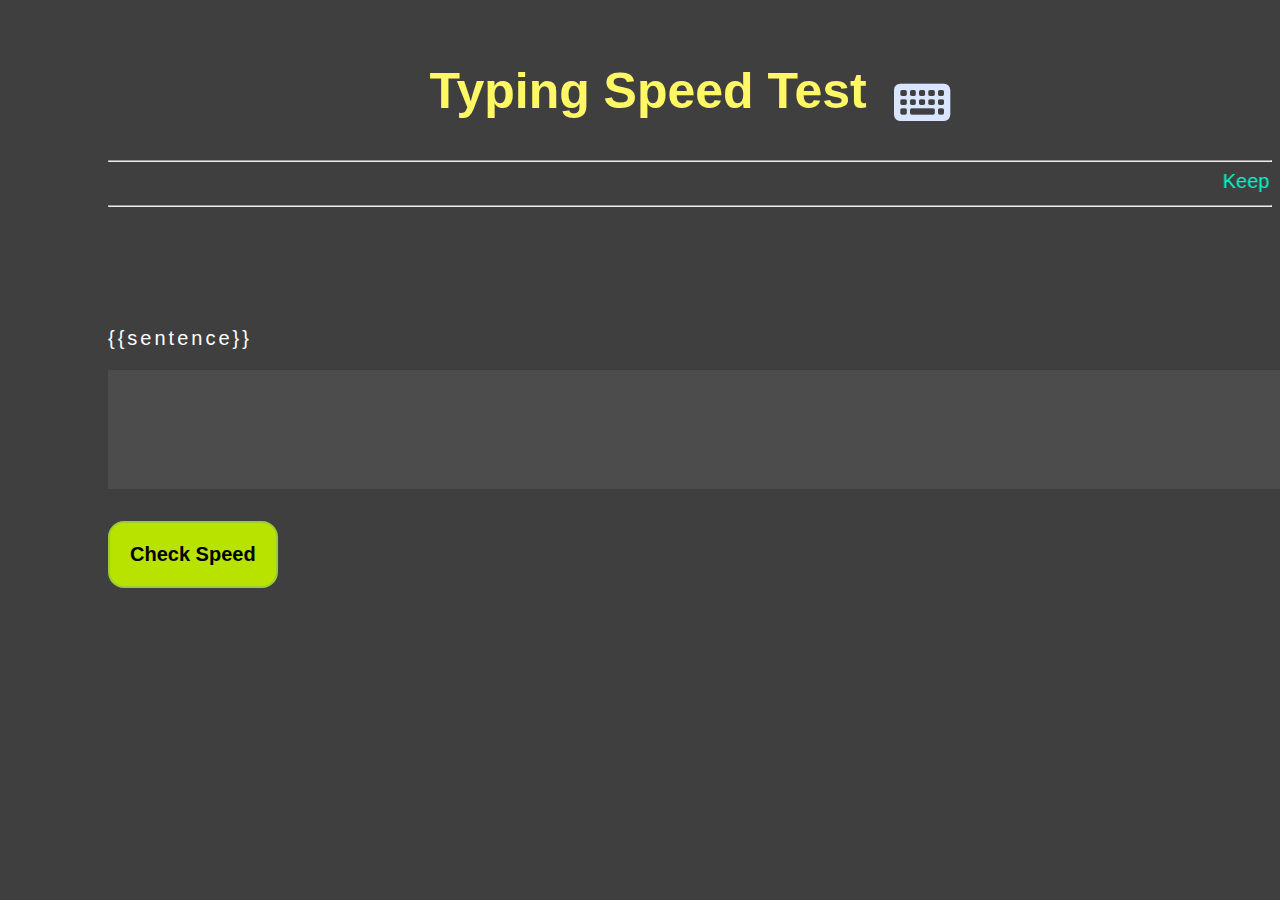
==== templates/type.html @ 3b68be75 "typing speed checker" ====
<!DOCTYPE html>
<html lang="en">
<head>
    <meta charset="UTF-8">
    <meta name="viewport" content="width=device-width, initial-scale=1.0">
    <title>Typing Test</title>
    <link rel="stylesheet" href="../static/type.css">
    <link rel="stylesheet" href="https://cdnjs.cloudflare.com/ajax/libs/font-awesome/6.7.2/css/all.min.css" integrity="sha512-Evv84Mr4kqVGRNSgIGL/F/aIDqQb7xQ2vcrdIwxfjThSH8CSR7PBEakCr51Ck+w+/U6swU2Im1vVX0SVk9ABhg==" crossorigin="anonymous" referrerpolicy="no-referrer" />
</head>
<body>
    <div class="outer">
        <h1 class="h1-head">Typing Speed Test &nbsp;<i class="fa-solid fa-keyboard"></i></h1>
        <hr>
        <marquee>Keep Calm and type on! <i class="fa-solid fa-hand-peace"></i></marquee>
        <hr>
        <p id="sentence">{{sentence}}</p>
        <textarea id="typingArea" rows="5" cols="100"></textarea><br><br>
        <button id="submitBtn">Check Speed</button>
        <p id="result"></p>
    </div>
    <script src="../static/script.js"></script>
</body>
</html>
---- static/type.css ----
body {
    background-color: rgb(63, 63, 63);
}
p {
    color: white;
    font-family: sans-serif;
    font-size: 20px;
    letter-spacing: 3px;
    padding-top: 100px;
}
.outer {
    padding-top: 20px;
    padding-left: 100px;
}
textarea {
    background-color: rgb(76, 76, 76);
    border: none;
    font-size: 20px;
    color: #ccff00;
}
#submitBtn {
    background-color: #b8e200;
    margin-top: 10px;
    color: rgb(0, 0, 0);
    padding: 20px;
    font-weight: 700;
    font-size: 20px;
    border-radius: 16px;
    border: 2px solid yellowgreen;
}
#submitBtn:hover {
    box-shadow: 2px 2px 10px goldenrod;
}
.h1-head {
    color: rgb(255, 247, 100);
    font-family: 'Segoe UI', Tahoma, Geneva, Verdana, sans-serif;
    font-weight: 700;
    font-size: 50px;
    display: flex;
    justify-content: center;
    
}
.h1-head i {
    padding-top: 15px;
    color: rgb(218, 230, 255);
}
marquee {
    color: rgb(0, 255, 204);
    font-size: 20px;
    font-family: sans-serif;
}
.result {
    transition: 2s ease-in-out;
}
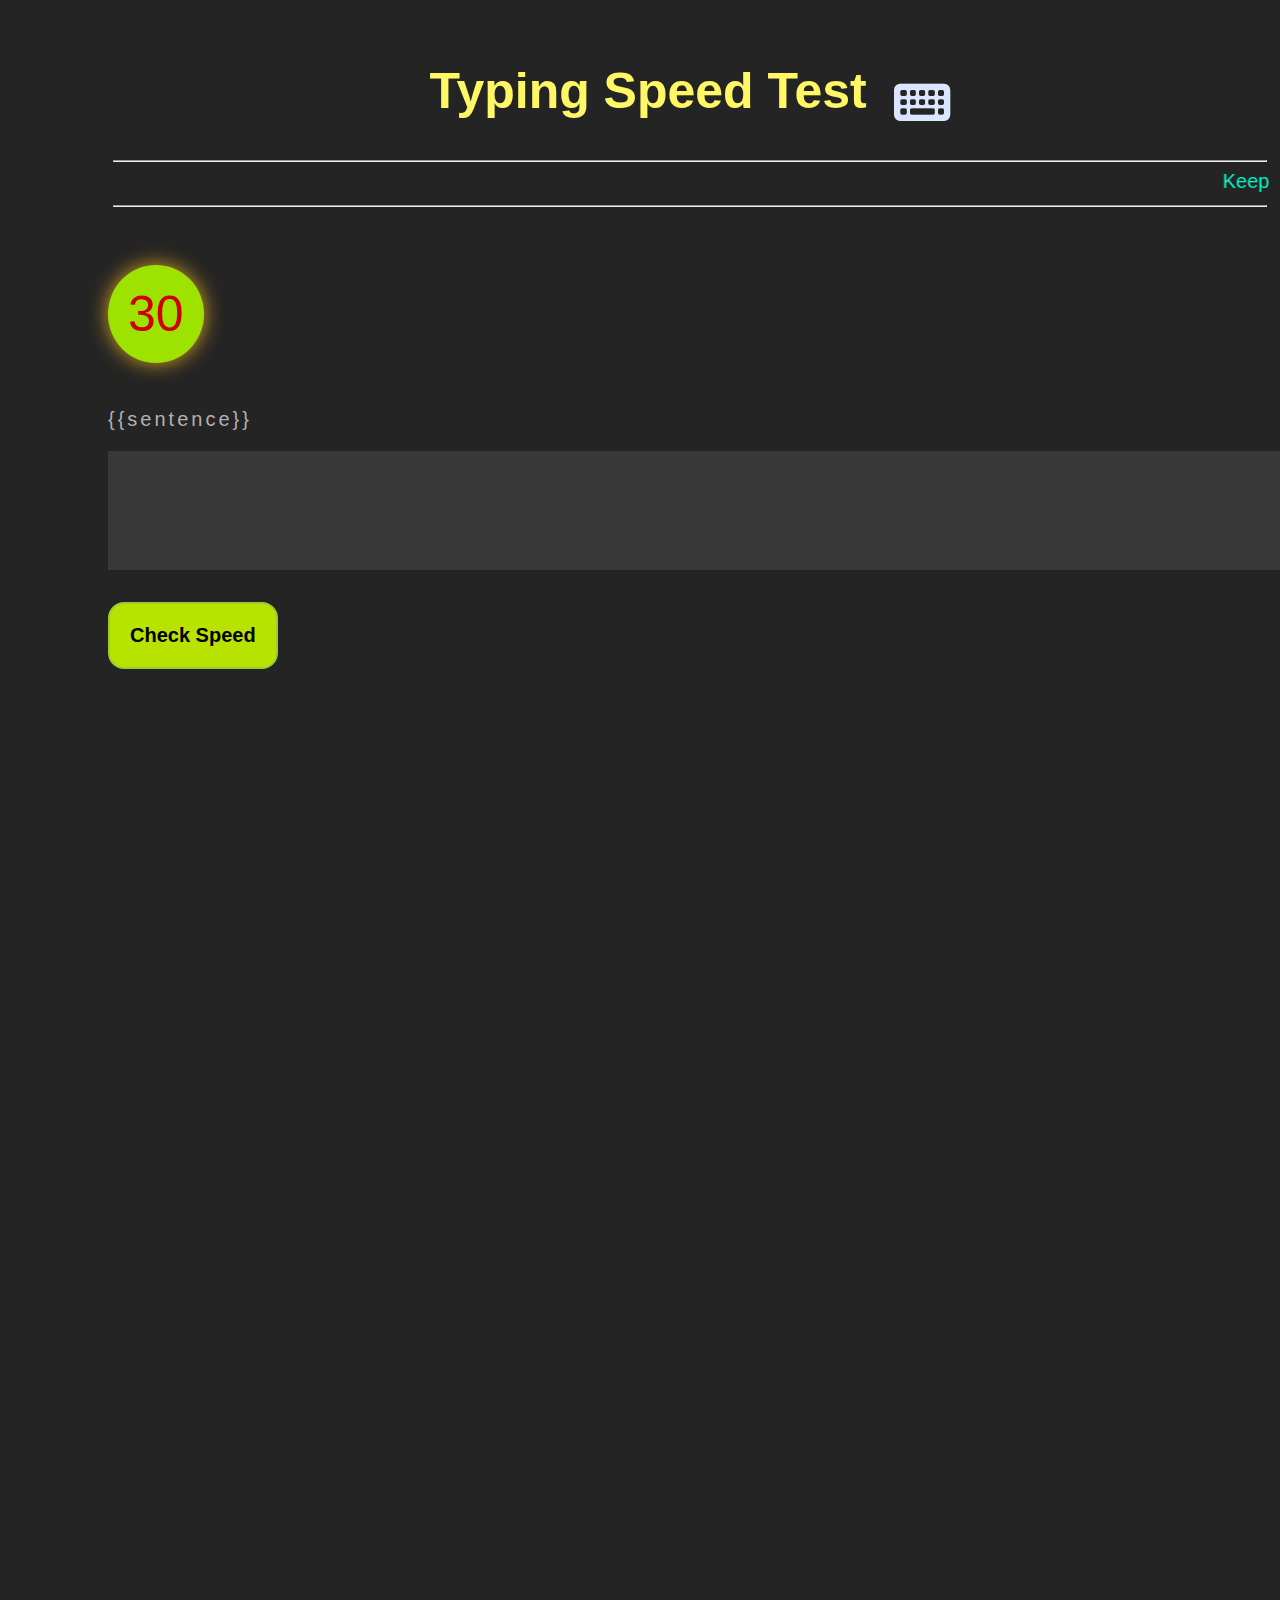
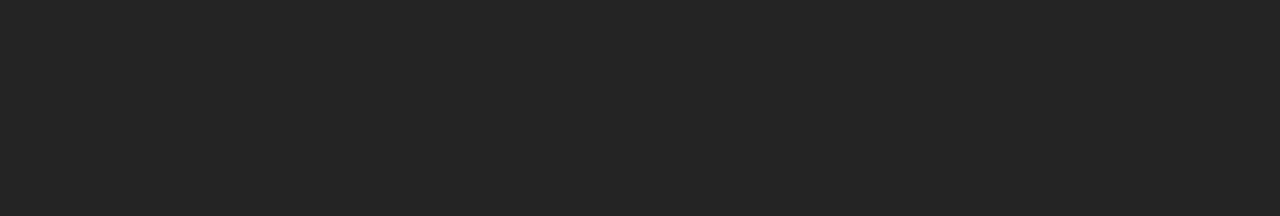
==== commit 29a087f6: "initial" ====
--- a/templates/type.html
+++ b/templates/type.html
@@ -13,8 +13,11 @@
         <hr>
         <marquee>Keep Calm and type on! <i class="fa-solid fa-hand-peace"></i></marquee>
         <hr>
-        <p id="sentence">{{sentence}}</p>
-        <textarea id="typingArea" rows="5" cols="100"></textarea><br><br>
+        <div class="timer">30</div>
+        <div class="para">
+            <p id="sentence">{{sentence}}</p>
+        </div>
+        <textarea onclick="timerCountdown()" id="typingArea" rows="5" cols="100"></textarea><br><br>
         <button id="submitBtn">Check Speed</button>
         <p id="result"></p>
     </div>
--- a/static/type.css
+++ b/static/type.css
@@ -1,22 +1,26 @@
 body {
-    background-color: rgb(63, 63, 63);
+    background-color: rgb(36, 36, 36);
+    height: 200vh;
+}
+#sentence {
+    color: rgb(177, 177, 177);
 }
 p {
     color: white;
     font-family: sans-serif;
     font-size: 20px;
     letter-spacing: 3px;
-    padding-top: 100px;
+    padding-top: 25px;
 }
 .outer {
     padding-top: 20px;
     padding-left: 100px;
 }
 textarea {
-    background-color: rgb(76, 76, 76);
+    background-color: rgb(57, 57, 57);
     border: none;
     font-size: 20px;
-    color: #ccff00;
+    color: #b8d73c;
 }
 #submitBtn {
     background-color: #b8e200;
@@ -47,8 +51,32 @@
 marquee {
     color: rgb(0, 255, 204);
     font-size: 20px;
+    padding-left: 600px;
     font-family: sans-serif;
+    
 }
 .result {
     transition: 2s ease-in-out;
+    border: 2px solid rgb(0, 0, 125);
+    box-shadow: 0 0 10px rgb(79, 0, 157);
+}
+
+.timer {
+    color: rgb(206, 0, 0);
+    font-family:'Trebuchet MS', 'Lucida Sans Unicode', 'Lucida Grande', 'Lucida Sans', Arial, sans-serif;
+    font-size: 50px;
+    margin-top: 50px;
+    font-weight: 400;
+    background-color: #9ee200;
+    display: inline-block;
+    border-radius: 50%;
+    padding: 20px;
+    box-shadow: 0 0 20px goldenrod;
+    
+}
+.para {
+    width: 70vw;
+}
+hr {
+    width: 90vw;
 }